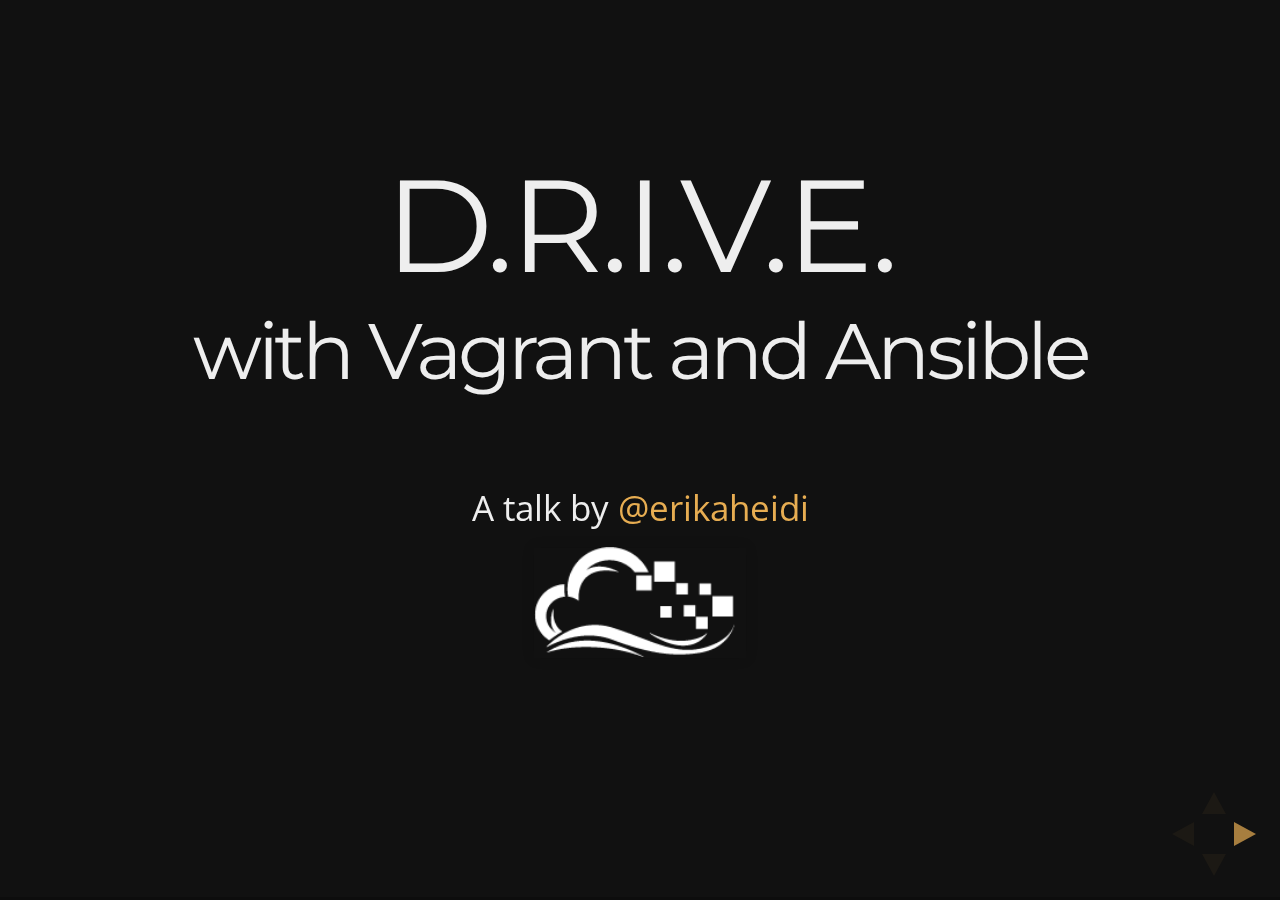
==== DRIVE/index.html @ 1f046fda "Added DRIVE" ====
<!doctype html>
<html lang="en">

	<head>
		<meta charset="utf-8">

		<title>DRIVE with Vagrant and Ansible</title>

		<meta name="description" content="Talk about PHP 7">
		<meta name="author" content="@erikaheidi">

		<meta name="apple-mobile-web-app-capable" content="yes" />
		<meta name="apple-mobile-web-app-status-bar-style" content="black-translucent" />

		<meta name="viewport" content="width=device-width, initial-scale=1.0, maximum-scale=1.0, user-scalable=no, minimal-ui">

		<link rel="stylesheet" href="css/reveal.css">
		<link rel="stylesheet" href="css/theme/night.css" id="theme">
		<link rel="stylesheet" href="css/custom.css">

		<!-- Code syntax highlighting -->
		<link rel="stylesheet" href="lib/css/zenburn.css">

		<!-- Printing and PDF exports -->
		<script>
			var link = document.createElement( 'link' );
			link.rel = 'stylesheet';
			link.type = 'text/css';
			link.href = window.location.search.match( /print-pdf/gi ) ? 'css/print/pdf.css' : 'css/print/paper.css';
			document.getElementsByTagName( 'head' )[0].appendChild( link );
		</script>

		<!--[if lt IE 9]>
		<script src="lib/js/html5shiv.js"></script>
		<![endif]-->
	</head>

	<body>

		<div class="reveal">

			<!-- Any section element inside of this container is displayed as a slide -->
			<div class="slides">

                <!--<section data-background="images/php7_wallpaper.jpg">

                </section>-->

				<section>
					<h1>D.R.I.V.E.<br/>
                        <small>with Vagrant and Ansible</small></h1>
					<p>
						A talk by <a href="http://twitter.com/erikaheidi">@erikaheidi</a><br>
                        <img style="border:0;background:none" src="images/do.png">
					</p>
				</section>

                <section>
                    <h2>Back in Time...</h2>
                </section>

                <section>
                    <h2>(PHP) Development Environments</h2>
                    <div style="float: left" class="fragment">
                        <p>Who never?</p>
                        <img src="img/wamp_old.jpg">
                    </div>

                    <div style="float: right" class="fragment">
                        <p>Linux: hackers only</p>
                        <img src="img/hackers.gif">
                    </div>
                </section>

                <section>
                    <h2>Sharing the Project</h2>
                    <img src="img/upload.gif">
                </section>

                <section>
                    <h2>Deployment</h2>
                    <img src="img/wsftp.gif">
                </section>

                <section>
                    <h2>Hosting</h2>
                    <img src="img/cpanel.jpg">
                </section>

                <section>
                    <h2>Back to 2015</h2>
                </section>

                <section>
                    <h2>What a Time to Be Alive!</h2>
                    <img src="img/builtin.png">

                    <img src="img/ubuntu.png" style="border: none; background-color: transparent; float: left">
                    <img src="img/git-logo.png" style="border: none; background-color: transparent; float: left">

                </section>

                <section>
                    <h2>But, still...</h2>
                    <p>"It works on my machine..."</p>
                    <img src="img/catslap.gif">
                </section>

                <section>
                    <h3>What's the best way to make your development process more consistent and avoid
                    the <em><strong>snowflake conundrum</strong></em> ?</h3>
                </section>

                <section>
                    <h2>D.R.I.V.E.</h2>
                    <ul>
                        <li><strong>D</strong>isposable</li>
                        <li><strong>R</strong>eplicable</li>
                        <li><strong>I</strong>solated</li>
                        <li><strong>V</strong>ersioned</li>
                        <li><strong>E</strong>nvironment</li>
                    </ul>
                </section>

                <section>
                    IMAGE explaining: disposable + isolated = VMs e containers, etc
                </section>

                <section>
                    <h2>Virtual Machines</h2>
                    <ul>
                        <li class="fragment"><strong>Disposable</strong> Machine</li>
                        <li class="fragment"><strong>Isolated</strong> Environment</li>
                        <li class="fragment">Tools:
                            <ul>
                                <li>VirtualBox</li>
                                <li>VMWare</li>
                                <li>KVM</li>
                                <li>Xen</li>
                            </ul>
                        </li>

                    </ul>
                </section>

                <section>
                    <h2>Configuration Management</h2>
                    <ul>
                        <li class="fragment"><strong>Replicable</strong> Provisioning</li>
                        <li class="fragment">"Blueprint" of the Provisioning can be <strong>Versioned</strong></li>
                        <li class="fragment">Tools:
                            <ul>
                                <li>Ansible</li>
                                <li>Puppet</li>
                                <li>Chef</li>
                                <li>Salt</li>
                            </ul>
                        </li>
                    </ul>
                </section>

                <section>
                    <h2>Vagrant</h2>
                    <ul>
                        <li>Clever Tool</li>
                        <li>Virtual Machines + Configuration Management</li>
                        <li>Easy <strong>DRIVE</strong> for <strong>DEV</strong></li>
                        <li>Made conf management popular w/ devs
                            <ul>
                                <li><strong>and we nailed it</strong></li>
                            </ul>
                        </li>
                    </ul>
                </section>

                <section>
                    <h2>Otto?</h2>
                    <img src="img/otto.png">
                    <blockquote class="fragment">"Otto is very young and while we tout it as a successor to Vagrant, it'll take time to reach the maturity level that Vagrant is already at. We don't recommend dropping Vagrant today, but look to Otto for the future.."</blockquote>
                </section>

                <section>
                    <h2>How Vagrant Works</h2>
                    <img src="img/howitworks.png" style="background-color: #FFFFFF">
                </section>

                <section>
                    <h2>Closing the Gap</h2>
                    <ul>
                        <li>Provisioning for <strong>DEV</strong> is ready. How hard it is<br>to customize for <strong>PROD</strong>?</li>
                        <li>Many won't take advantage due to the complexity<br> of the tool used</li>
                    </ul>
                </section>

                <section>
                    <h2><strong>Ansible</strong> to the rescue!</h2>
                    <ul>
                        <li class="fragment">Simple language (YAML)</li>
                        <li class="fragment">Developer-friendly</li>
                        <li class="fragment">Agentless Architecture</li>
                        <li class="fragment">Great collection of built-in modules</li>
                    </ul>
                </section>

                <section>
                    <h2>Playbook Example</h2>

<pre><code data-trim contenteditable>
---
- hosts: all
  sudo: true
  tasks:
    - name: Update apt-cache
      apt: update_cache=yes

    - name: Install Nginx
      apt: pkg=nginx state=latest

</code>
</pre>
                </section>

                <section>
                    <h2>Playbook Resources</h2>
                    <ul>
                        <li class="fragment">Variables</li>
                        <li class="fragment">Loops</li>
                        <li class="fragment">Conditionals</li>
                        <li class="fragment">Templates</li>
                        <li class="fragment">Ansible Vault</li>
                    </ul>
                </section>

                <section>
                    <h2>Using Vagrant with Ansible</h2>
<pre><code data-trim contenteditable>
#Vagrantfile

Vagrant.configure("2") do |config|

    config.vm.box = "hashicorp/precise64"

    config.vm.provision "ansible" do |ansible|
         ansible.playbook = "playbook.yml"
    end

end
</code>
</pre>

<pre><code data-trim contenteditable>
$ vagrant up
</code></pre>
                </section>

                <section>
                    <h2>Closing the Gap:<br>
                        <strong>Multistage Environments</strong></h2>
                    <img src="img/diagram.jpg">
                    <h3>I'll share <strong>my</strong> process</h3>
                </section>

                <section>
                    <h2>1. Use Phansible as Boilerplate</h2>
                    <img src="img/phansible.png">
                    <p><small><a href="http://phansible.com">http://phansible.com</a> </small></p>
                </section>

                <section>
                    <h2>1. Use Phansible as Boilerplate</h2>
<pre><code data-trim>
.
├── ansible
│   ├── files
│   │   └── authorized_keys
│   ├── inventories
│   │   └── dev
│   ├── playbook.yml
│   ├── roles
│   │   ├── app
│   │   ├── mysql
│   │   ├── nginx
│   │   ├── php
│   │   ├── server
│   │   └── vagrant_local
│   ├── vars
│   │   └── all.yml
│   └── windows.sh
└── Vagrantfile

</code>
</pre>
                </section>

                <section>
                    <h2>2. Organize the Inventories</h2>

                    <div class="output left">
<pre><code data-trim contenteditable>
#ansible/inventories/dev
[myapp-dev]
192.168.11.15
</code>
</pre>


<pre><code data-trim contenteditable>
#ansible/inventories/prod
[myapp-prod]
128.199.38.37
</code>
</pre>
                    </div>

                    <div class="output">
<pre><code data-trim>
.
├── ansible
│   ├── files
│   │   └── authorized_keys
│   ├── inventories
│   │   ├── dev
│   │   └── prod
│   ├── playbook.yml
│   ├── roles
│   │   ├── app
│   │   ├── mysql
│   │   ├── nginx
│   │   ├── php
│   │   ├── server
│   │   └── vagrant_local
│   ├── vars
│   │   └── all.yml
│   └── windows.sh
└── Vagrantfile

</code>
</pre>
                    </div>
</section>

                <section>
                    <h2>3. Configure Group Vars</h2>
                    <ul>
                        <li>Variables can be defined in many ways</li>
                        <li>Phansible uses an included <em>var file</em> - works fine for dev</li>
                        <li>But... <strong>Group Vars</strong> are the recommended way to customize for multistaging</li>
                    </ul>
                </section>

                <section>
                    <h2>3. Configure Group Vars</h2>
<div class="fragment">
<p><small><em>ansible/group_vars/<strong>all.yml</strong></em></small></p>
<pre><code data-trim contenteditable>
project_root: /vagrant
sys_packages: ["git, vim, curl"]
doc_root: /vagrant/web
system_user: vagrant
system_group: vagrant
</code>
</pre>
</div>

<div class="output left fragment">
    <p><small><em>ansible/group_vars/<strong>myapp-dev.yml</strong></em></small></p>
<pre><code data-trim contenteditable>
project_root: /custom
doc_root: /custom/web
</code>
</pre>
</div>

                    <div class="output fragment">
                        <p><small><em>ansible/group_vars/<strong>myapp-prod.yml</strong></em></small></p>
<pre><code data-trim contenteditable>
project_root: /var/www
doc_root: /var/www/web
system_user: www-data
system_group: www-data
</code>
</pre>
                    </div>
                </section>

                <section>
                    <h2>3. Configure Group Vars</h2>
<pre><code data-trim contenteditable>
$ mkdir ansible/group_vars
$ mv ansible/vars/all.yml ansible/group_vars/all.yml
</code></pre>

                    <p>Edit the Playbook: <strong>remove vars_files</strong> </p>
<pre><code data-trim contenteditable>
---
  - hosts: all
    sudo: true
    vars_files:
      - vars/all.yml
    roles:
      - server
      - vagrant_local
      - nginx
      - mysql
      - php
      - app

</code></pre>
                    </section>

                <section>

                    <h2>My Multistaging Summary:</h2>
                    <ul>
                        <li>1. Use Phansible as Boilerplate</li>
                        <li>2. Organize the Inventories</li>
                        <li>3. Configure Group Vars</li>
                        <li>PROFIT</li>
                    </ul>
                    <p><small>you can find detailed instructions <a href="http://www.erikaheidi.com/blog/configuring-a-multistage-environment-with-ansible-and-vagrant">here</a> </small></p>
                </section>

                <section>
                    <h2>Wait...</h2>
                    <img src="images/waitwhat.gif">
                    <p>How do I use this?</p>
                </section>

                <section>
                    <h2>Configuring server's SSH access</h2>
                    <ul>
                        <li>Regular user with <strong>sudo</strong> permission (KEYPAIR auth)</li>
                        <li>For convenience, give <strong>NOPASSWD</strong> permission to this user, so you won't need
                            to provide the sudo password each time you run Ansible</li>
                    </ul>
                    <p><small>details: <a href="http://www.erikaheidi.com/blog/configuring-ssh-server-access-for-ansible">check this tutorial</a></small></p>
                </section>

                <section>
                    <h2>Test your Setup with Ansible</h2>
<pre><code data-trim contenteditable>
$ ansible all -i ansible/inventories/prod -m ping
</code>
</pre>

<pre class="fragment"><code data-trim>
128.199.38.37 | success >> {
    "changed": false,
    "ping": "pong"
}
</code></pre>
                </section>

                <section>
                        <h2>Check the Playbook Tasks</h2>
                    <p>This won't execute anything - it will just list the tasks</p>
<pre><code data-trim contenteditable>
$ ansible-playbook -i ansible/inventories/prod ansible/playbook.yml --list-tasks
</code>
</pre>

<pre class="fragment"><code data-trim>
 playbook: ansible/playbook.yml

 play #1 (all):	TAGS: []
    Update apt	TAGS: []
    Install System Packages	TAGS: []
    Install Extra Packages	TAGS: []
    Configure the timezone	TAGS: []
    More Configure the timezone	TAGS: []
    Set default system language pack	TAGS: []
    Set the hostname in /etc/hostname	TAGS: []
    Set the hostname	TAGS: []
    Update /etc/hosts	TAGS: []
    Install Nginx	TAGS: []
    Change default nginx site	TAGS: []
    shell hostname	TAGS: []
    mysql | Install MySQL Packages	TAGS: []
    ...
</code></pre>
                </section>

                <section>
                    <h2>Run the Playbook</h2>
<pre><code data-trim contenteditable>
$ ansible-playbook -i ansible/inventories/prod ansible/playbook.yml
</code>
</pre>

<pre class="fragment"><code data-trim>
PLAY [all] ********************************************************************

GATHERING FACTS ***************************************************************
ok: [128.199.38.37]

TASK: [server | Update apt] ***************************************************
ok: [128.199.38.37]

TASK: [server | Install System Packages] **************************************
ok: [128.199.38.37] => (item=curl,wget,python-software-properties)

TASK: [server | Install Extra Packages] ***************************************
ok: [128.199.38.37] => (item=vim,git,fail2ban)

TASK: [server | Configure the timezone] ***************************************
ok: [128.199.38.37]

TASK: [server | More Configure the timezone] **********************************
ok: [128.199.38.37]
    ...
</code>
</pre>
                </section>

                <section>
                    <h2>Do you Like Cows?</h2>
                    <div class="fragment">
<pre><code data-trim contenteditable>
$ sudo apt-get cowsay
</code>
</pre>

<pre><code data-trim contenteditable>
____________
< PLAY [all] >
------------
        \    ^__^
         \   (oo)\_______
             (__)\       )\/\
                 ||----w |
                 ||     ||

_________________
< GATHERING FACTS >
-----------------
         \   ^__^
          \  (oo)\_______
             (__)\       )\/\
                 ||----w |
                 ||     ||


ok: [128.199.38.37]

</code>
</pre></div>
                </section>
                <section>
                    <h2>Goodies</h2>
                </section>

                <section>
                    <div class="output left">
                        <img src="img/vc-cover.png" style="float: left">
                    </div>
                    <div class="output" style="text-align: left">
                        <p>25% discount on <a href="http://leanpub.com/vagrantcookbook/c/sweetlake">Leanpub</a><br>
                        Use code <strong>sweetlake</strong></p>
                        <p><small><a href="http://leanpub.com/vagrantcookbook/c/sweetlake">leanpub.com/vagrantcookbook/c/sweetlake</a></small></p>
                        <p>Also on <a href="http://www.amazon.co.uk/Vagrant-Cookbook-Erika-Heidi/dp/1326020153/ref=sr_1_1?ie=UTF8&qid=1443784105&sr=8-1&keywords=vagrant+cookbook">Amazon</a> (paperback)</p>
                    </div>
                </section>

                <section>
                    <h2>Thanks!</h2>
                    <p>@erikaheidi | erika@do.co </p>
                    <p>http://slides.erikaheidi.com/DRIVE</p>
                </section>
			</div>

		</div>

		<script src="lib/js/head.min.js"></script>
		<script src="js/reveal.js"></script>

		<script>

			// Full list of configuration options available at:
			// https://github.com/hakimel/reveal.js#configuration
			Reveal.initialize({
				controls: true,
				progress: true,
				history: true,
				center: true,

				transition: 'slide', // none/fade/slide/convex/concave/zoom

				// Optional reveal.js plugins
				dependencies: [
					{ src: 'lib/js/classList.js', condition: function() { return !document.body.classList; } },
					{ src: 'plugin/markdown/marked.js', condition: function() { return !!document.querySelector( '[data-markdown]' ); } },
					{ src: 'plugin/markdown/markdown.js', condition: function() { return !!document.querySelector( '[data-markdown]' ); } },
					{ src: 'plugin/highlight/highlight.js', async: true, condition: function() { return !!document.querySelector( 'pre code' ); }, callback: function() { hljs.initHighlightingOnLoad(); } },
					{ src: 'plugin/zoom-js/zoom.js', async: true },
					{ src: 'plugin/notes/notes.js', async: true }
				]
			});

		</script>

	</body>
</html>
---- DRIVE/css/reveal.css ----
/*!
 * reveal.js
 * http://lab.hakim.se/reveal-js
 * MIT licensed
 *
 * Copyright (C) 2015 Hakim El Hattab, http://hakim.se
 */
/*********************************************
 * RESET STYLES
 *********************************************/
html, body, .reveal div, .reveal span, .reveal applet, .reveal object, .reveal iframe, .reveal h1, .reveal h2, .reveal h3, .reveal h4, .reveal h5, .reveal h6, .reveal p, .reveal blockquote, .reveal pre, .reveal a, .reveal abbr, .reveal acronym, .reveal address, .reveal big, .reveal cite, .reveal code, .reveal del, .reveal dfn, .reveal em, .reveal img, .reveal ins, .reveal kbd, .reveal q, .reveal s, .reveal samp, .reveal small, .reveal strike, .reveal strong, .reveal sub, .reveal sup, .reveal tt, .reveal var, .reveal b, .reveal u, .reveal center, .reveal dl, .reveal dt, .reveal dd, .reveal ol, .reveal ul, .reveal li, .reveal fieldset, .reveal form, .reveal label, .reveal legend, .reveal table, .reveal caption, .reveal tbody, .reveal tfoot, .reveal thead, .reveal tr, .reveal th, .reveal td, .reveal article, .reveal aside, .reveal canvas, .reveal details, .reveal embed, .reveal figure, .reveal figcaption, .reveal footer, .reveal header, .reveal hgroup, .reveal menu, .reveal nav, .reveal output, .reveal ruby, .reveal section, .reveal summary, .reveal time, .reveal mark, .reveal audio, video {
  margin: 0;
  padding: 0;
  border: 0;
  font-size: 100%;
  font: inherit;
  vertical-align: baseline; }

.reveal article, .reveal aside, .reveal details, .reveal figcaption, .reveal figure, .reveal footer, .reveal header, .reveal hgroup, .reveal menu, .reveal nav, .reveal section {
  display: block; }

/*********************************************
 * GLOBAL STYLES
 *********************************************/
html, body {
  width: 100%;
  height: 100%;
  overflow: hidden; }

body {
  position: relative;
  line-height: 1;
  background-color: #fff;
  color: #000; }

/*********************************************
 * VIEW FRAGMENTS
 *********************************************/
.reveal .slides section .fragment {
  opacity: 0;
  visibility: hidden;
  -webkit-transition: all 0.2s ease;
          transition: all 0.2s ease; }
  .reveal .slides section .fragment.visible {
    opacity: 1;
    visibility: visible; }

.reveal .slides section .fragment.grow {
  opacity: 1;
  visibility: visible; }
  .reveal .slides section .fragment.grow.visible {
    -webkit-transform: scale(1.3);
        -ms-transform: scale(1.3);
            transform: scale(1.3); }

.reveal .slides section .fragment.shrink {
  opacity: 1;
  visibility: visible; }
  .reveal .slides section .fragment.shrink.visible {
    -webkit-transform: scale(0.7);
        -ms-transform: scale(0.7);
            transform: scale(0.7); }

.reveal .slides section .fragment.zoom-in {
  -webkit-transform: scale(0.1);
      -ms-transform: scale(0.1);
          transform: scale(0.1); }
  .reveal .slides section .fragment.zoom-in.visible {
    -webkit-transform: none;
        -ms-transform: none;
            transform: none; }

.reveal .slides section .fragment.fade-out {
  opacity: 1;
  visibility: visible; }
  .reveal .slides section .fragment.fade-out.visible {
    opacity: 0;
    visibility: hidden; }

.reveal .slides section .fragment.semi-fade-out {
  opacity: 1;
  visibility: visible; }
  .reveal .slides section .fragment.semi-fade-out.visible {
    opacity: 0.5;
    visibility: visible; }

.reveal .slides section .fragment.strike {
  opacity: 1; }
  .reveal .slides section .fragment.strike.visible {
    text-decoration: line-through; }

.reveal .slides section .fragment.current-visible {
  opacity: 0;
  visibility: hidden; }
  .reveal .slides section .fragment.current-visible.current-fragment {
    opacity: 1;
    visibility: visible; }

.reveal .slides section .fragment.highlight-red, .reveal .slides section .fragment.highlight-current-red, .reveal .slides section .fragment.highlight-green, .reveal .slides section .fragment.highlight-current-green, .reveal .slides section .fragment.highlight-blue, .reveal .slides section .fragment.highlight-current-blue {
  opacity: 1;
  visibility: visible; }

.reveal .slides section .fragment.highlight-red.visible {
  color: #ff2c2d; }

.reveal .slides section .fragment.highlight-green.visible {
  color: #17ff2e; }

.reveal .slides section .fragment.highlight-blue.visible {
  color: #1b91ff; }

.reveal .slides section .fragment.highlight-current-red.current-fragment {
  color: #ff2c2d; }

.reveal .slides section .fragment.highlight-current-green.current-fragment {
  color: #17ff2e; }

.reveal .slides section .fragment.highlight-current-blue.current-fragment {
  color: #1b91ff; }

/*********************************************
 * DEFAULT ELEMENT STYLES
 *********************************************/
/* Fixes issue in Chrome where italic fonts did not appear when printing to PDF */
.reveal:after {
  content: '';
  font-style: italic; }

.reveal iframe {
  z-index: 1; }

/** Prevents layering issues in certain browser/transition combinations */
.reveal a {
  position: relative; }

.reveal .stretch {
  max-width: none;
  max-height: none; }

.reveal pre.stretch code {
  height: 100%;
  max-height: 100%;
  -moz-box-sizing: border-box;
       box-sizing: border-box; }

/*********************************************
 * CONTROLS
 *********************************************/
.reveal .controls {
  display: none;
  position: fixed;
  width: 110px;
  height: 110px;
  z-index: 30;
  right: 10px;
  bottom: 10px;
  -webkit-user-select: none; }

.reveal .controls div {
  position: absolute;
  opacity: 0.05;
  width: 0;
  height: 0;
  border: 12px solid transparent;
  -webkit-transform: scale(0.9999);
      -ms-transform: scale(0.9999);
          transform: scale(0.9999);
  -webkit-transition: all 0.2s ease;
          transition: all 0.2s ease;
  -webkit-tap-highlight-color: rgba(0, 0, 0, 0); }

.reveal .controls div.enabled {
  opacity: 0.7;
  cursor: pointer; }

.reveal .controls div.enabled:active {
  margin-top: 1px; }

.reveal .controls div.navigate-left {
  top: 42px;
  border-right-width: 22px;
  border-right-color: #000; }

.reveal .controls div.navigate-left.fragmented {
  opacity: 0.3; }

.reveal .controls div.navigate-right {
  left: 74px;
  top: 42px;
  border-left-width: 22px;
  border-left-color: #000; }

.reveal .controls div.navigate-right.fragmented {
  opacity: 0.3; }

.reveal .controls div.navigate-up {
  left: 42px;
  border-bottom-width: 22px;
  border-bottom-color: #000; }

.reveal .controls div.navigate-up.fragmented {
  opacity: 0.3; }

.reveal .controls div.navigate-down {
  left: 42px;
  top: 74px;
  border-top-width: 22px;
  border-top-color: #000; }

.reveal .controls div.navigate-down.fragmented {
  opacity: 0.3; }

/*********************************************
 * PROGRESS BAR
 *********************************************/
.reveal .progress {
  position: fixed;
  display: none;
  height: 3px;
  width: 100%;
  bottom: 0;
  left: 0;
  z-index: 10;
  background-color: rgba(0, 0, 0, 0.2); }

.reveal .progress:after {
  content: '';
  display: block;
  position: absolute;
  height: 20px;
  width: 100%;
  top: -20px; }

.reveal .progress span {
  display: block;
  height: 100%;
  width: 0px;
  background-color: #000;
  -webkit-transition: width 800ms cubic-bezier(0.26, 0.86, 0.44, 0.985);
          transition: width 800ms cubic-bezier(0.26, 0.86, 0.44, 0.985); }

/*********************************************
 * SLIDE NUMBER
 *********************************************/
.reveal .slide-number {
  position: fixed;
  display: block;
  right: 15px;
  bottom: 15px;
  opacity: 0.5;
  z-index: 31;
  font-size: 12px; }

/*********************************************
 * SLIDES
 *********************************************/
.reveal {
  position: relative;
  width: 100%;
  height: 100%;
  overflow: hidden;
  -ms-touch-action: none;
      touch-action: none; }

.reveal .slides {
  position: absolute;
  width: 100%;
  height: 100%;
  top: 0;
  right: 0;
  bottom: 0;
  left: 0;
  margin: auto;
  overflow: visible;
  z-index: 1;
  text-align: center;
  -webkit-perspective: 600px;
          perspective: 600px;
  -webkit-perspective-origin: 50% 40%;
          perspective-origin: 50% 40%; }

.reveal .slides > section {
  -ms-perspective: 600px; }

.reveal .slides > section, .reveal .slides > section > section {
  display: none;
  position: absolute;
  width: 100%;
  padding: 20px 0px;
  z-index: 10;
  -webkit-transform-style: preserve-3d;
          transform-style: preserve-3d;
  -webkit-transition: -webkit-transform-origin 800ms cubic-bezier(0.26, 0.86, 0.44, 0.985), -webkit-transform 800ms cubic-bezier(0.26, 0.86, 0.44, 0.985), visibility 800ms cubic-bezier(0.26, 0.86, 0.44, 0.985), opacity 800ms cubic-bezier(0.26, 0.86, 0.44, 0.985);
          transition: -ms-transform-origin 800ms cubic-bezier(0.26, 0.86, 0.44, 0.985), transform 800ms cubic-bezier(0.26, 0.86, 0.44, 0.985), visibility 800ms cubic-bezier(0.26, 0.86, 0.44, 0.985), opacity 800ms cubic-bezier(0.26, 0.86, 0.44, 0.985);
          transition: transform-origin 800ms cubic-bezier(0.26, 0.86, 0.44, 0.985), transform 800ms cubic-bezier(0.26, 0.86, 0.44, 0.985), visibility 800ms cubic-bezier(0.26, 0.86, 0.44, 0.985), opacity 800ms cubic-bezier(0.26, 0.86, 0.44, 0.985); }

/* Global transition speed settings */
.reveal[data-transition-speed="fast"] .slides section {
  -webkit-transition-duration: 400ms;
          transition-duration: 400ms; }

.reveal[data-transition-speed="slow"] .slides section {
  -webkit-transition-duration: 1200ms;
          transition-duration: 1200ms; }

/* Slide-specific transition speed overrides */
.reveal .slides section[data-transition-speed="fast"] {
  -webkit-transition-duration: 400ms;
          transition-duration: 400ms; }

.reveal .slides section[data-transition-speed="slow"] {
  -webkit-transition-duration: 1200ms;
          transition-duration: 1200ms; }

.reveal .slides > section.stack {
  padding-top: 0;
  padding-bottom: 0; }

.reveal .slides > section.present, .reveal .slides > section > section.present {
  display: block;
  z-index: 11;
  opacity: 1; }

.reveal.center, .reveal.center .slides, .reveal.center .slides section {
  min-height: 0 !important; }

/* Don't allow interaction with invisible slides */
.reveal .slides > section.future, .reveal .slides > section > section.future, .reveal .slides > section.past, .reveal .slides > section > section.past {
  pointer-events: none; }

.reveal.overview .slides > section, .reveal.overview .slides > section > section {
  pointer-events: auto; }

.reveal .slides > section.past, .reveal .slides > section.future, .reveal .slides > section > section.past, .reveal .slides > section > section.future {
  opacity: 0; }

/*********************************************
 * Mixins for readability of transitions
 *********************************************/
/*********************************************
 * SLIDE TRANSITION
 * Aliased 'linear' for backwards compatibility
 *********************************************/
.reveal.slide section {
  -webkit-backface-visibility: hidden;
          backface-visibility: hidden; }

.reveal .slides > section[data-transition=slide].past, .reveal .slides > section[data-transition~=slide-out].past, .reveal.slide .slides > section:not([data-transition]).past {
  -webkit-transform: translate(-150%, 0);
      -ms-transform: translate(-150%, 0);
          transform: translate(-150%, 0); }

.reveal .slides > section[data-transition=slide].future, .reveal .slides > section[data-transition~=slide-in].future, .reveal.slide .slides > section:not([data-transition]).future {
  -webkit-transform: translate(150%, 0);
      -ms-transform: translate(150%, 0);
          transform: translate(150%, 0); }

.reveal .slides > section > section[data-transition=slide].past, .reveal .slides > section > section[data-transition~=slide-out].past, .reveal.slide .slides > section > section:not([data-transition]).past {
  -webkit-transform: translate(0, -150%);
      -ms-transform: translate(0, -150%);
          transform: translate(0, -150%); }

.reveal .slides > section > section[data-transition=slide].future, .reveal .slides > section > section[data-transition~=slide-in].future, .reveal.slide .slides > section > section:not([data-transition]).future {
  -webkit-transform: translate(0, 150%);
      -ms-transform: translate(0, 150%);
          transform: translate(0, 150%); }

.reveal.linear section {
  -webkit-backface-visibility: hidden;
          backface-visibility: hidden; }

.reveal .slides > section[data-transition=linear].past, .reveal .slides > section[data-transition~=linear-out].past, .reveal.linear .slides > section:not([data-transition]).past {
  -webkit-transform: translate(-150%, 0);
      -ms-transform: translate(-150%, 0);
          transform: translate(-150%, 0); }

.reveal .slides > section[data-transition=linear].future, .reveal .slides > section[data-transition~=linear-in].future, .reveal.linear .slides > section:not([data-transition]).future {
  -webkit-transform: translate(150%, 0);
      -ms-transform: translate(150%, 0);
          transform: translate(150%, 0); }

.reveal .slides > section > section[data-transition=linear].past, .reveal .slides > section > section[data-transition~=linear-out].past, .reveal.linear .slides > section > section:not([data-transition]).past {
  -webkit-transform: translate(0, -150%);
      -ms-transform: translate(0, -150%);
          transform: translate(0, -150%); }

.reveal .slides > section > section[data-transition=linear].future, .reveal .slides > section > section[data-transition~=linear-in].future, .reveal.linear .slides > section > section:not([data-transition]).future {
  -webkit-transform: translate(0, 150%);
      -ms-transform: translate(0, 150%);
          transform: translate(0, 150%); }

/*********************************************
 * CONVEX TRANSITION
 * Aliased 'default' for backwards compatibility
 *********************************************/
.reveal .slides > section[data-transition=default].past, .reveal .slides > section[data-transition~=default-out].past, .reveal.default .slides > section:not([data-transition]).past {
  -webkit-transform: translate3d(-100%, 0, 0) rotateY(-90deg) translate3d(-100%, 0, 0);
          transform: translate3d(-100%, 0, 0) rotateY(-90deg) translate3d(-100%, 0, 0); }

.reveal .slides > section[data-transition=default].future, .reveal .slides > section[data-transition~=default-in].future, .reveal.default .slides > section:not([data-transition]).future {
  -webkit-transform: translate3d(100%, 0, 0) rotateY(90deg) translate3d(100%, 0, 0);
          transform: translate3d(100%, 0, 0) rotateY(90deg) translate3d(100%, 0, 0); }

.reveal .slides > section > section[data-transition=default].past, .reveal .slides > section > section[data-transition~=default-out].past, .reveal.default .slides > section > section:not([data-transition]).past {
  -webkit-transform: translate3d(0, -300px, 0) rotateX(70deg) translate3d(0, -300px, 0);
          transform: translate3d(0, -300px, 0) rotateX(70deg) translate3d(0, -300px, 0); }

.reveal .slides > section > section[data-transition=default].future, .reveal .slides > section > section[data-transition~=default-in].future, .reveal.default .slides > section > section:not([data-transition]).future {
  -webkit-transform: translate3d(0, 300px, 0) rotateX(-70deg) translate3d(0, 300px, 0);
          transform: translate3d(0, 300px, 0) rotateX(-70deg) translate3d(0, 300px, 0); }

.reveal .slides > section[data-transition=convex].past, .reveal .slides > section[data-transition~=convex-out].past, .reveal.convex .slides > section:not([data-transition]).past {
  -webkit-transform: translate3d(-100%, 0, 0) rotateY(-90deg) translate3d(-100%, 0, 0);
          transform: translate3d(-100%, 0, 0) rotateY(-90deg) translate3d(-100%, 0, 0); }

.reveal .slides > section[data-transition=convex].future, .reveal .slides > section[data-transition~=convex-in].future, .reveal.convex .slides > section:not([data-transition]).future {
  -webkit-transform: translate3d(100%, 0, 0) rotateY(90deg) translate3d(100%, 0, 0);
          transform: translate3d(100%, 0, 0) rotateY(90deg) translate3d(100%, 0, 0); }

.reveal .slides > section > section[data-transition=convex].past, .reveal .slides > section > section[data-transition~=convex-out].past, .reveal.convex .slides > section > section:not([data-transition]).past {
  -webkit-transform: translate3d(0, -300px, 0) rotateX(70deg) translate3d(0, -300px, 0);
          transform: translate3d(0, -300px, 0) rotateX(70deg) translate3d(0, -300px, 0); }

.reveal .slides > section > section[data-transition=convex].future, .reveal .slides > section > section[data-transition~=convex-in].future, .reveal.convex .slides > section > section:not([data-transition]).future {
  -webkit-transform: translate3d(0, 300px, 0) rotateX(-70deg) translate3d(0, 300px, 0);
          transform: translate3d(0, 300px, 0) rotateX(-70deg) translate3d(0, 300px, 0); }

/*********************************************
 * CONCAVE TRANSITION
 *********************************************/
.reveal .slides > section[data-transition=concave].past, .reveal .slides > section[data-transition~=concave-out].past, .reveal.concave .slides > section:not([data-transition]).past {
  -webkit-transform: translate3d(-100%, 0, 0) rotateY(90deg) translate3d(-100%, 0, 0);
          transform: translate3d(-100%, 0, 0) rotateY(90deg) translate3d(-100%, 0, 0); }

.reveal .slides > section[data-transition=concave].future, .reveal .slides > section[data-transition~=concave-in].future, .reveal.concave .slides > section:not([data-transition]).future {
  -webkit-transform: translate3d(100%, 0, 0) rotateY(-90deg) translate3d(100%, 0, 0);
          transform: translate3d(100%, 0, 0) rotateY(-90deg) translate3d(100%, 0, 0); }

.reveal .slides > section > section[data-transition=concave].past, .reveal .slides > section > section[data-transition~=concave-out].past, .reveal.concave .slides > section > section:not([data-transition]).past {
  -webkit-transform: translate3d(0, -80%, 0) rotateX(-70deg) translate3d(0, -80%, 0);
          transform: translate3d(0, -80%, 0) rotateX(-70deg) translate3d(0, -80%, 0); }

.reveal .slides > section > section[data-transition=concave].future, .reveal .slides > section > section[data-transition~=concave-in].future, .reveal.concave .slides > section > section:not([data-transition]).future {
  -webkit-transform: translate3d(0, 80%, 0) rotateX(70deg) translate3d(0, 80%, 0);
          transform: translate3d(0, 80%, 0) rotateX(70deg) translate3d(0, 80%, 0); }

/*********************************************
 * ZOOM TRANSITION
 *********************************************/
.reveal .slides > section[data-transition=zoom], .reveal.zoom .slides > section:not([data-transition]) {
  -webkit-transition-timing-function: ease;
          transition-timing-function: ease; }

.reveal .slides > section[data-transition=zoom].past, .reveal .slides > section[data-transition~=zoom-out].past, .reveal.zoom .slides > section:not([data-transition]).past {
  visibility: hidden;
  -webkit-transform: scale(16);
      -ms-transform: scale(16);
          transform: scale(16); }

.reveal .slides > section[data-transition=zoom].future, .reveal .slides > section[data-transition~=zoom-in].future, .reveal.zoom .slides > section:not([data-transition]).future {
  visibility: hidden;
  -webkit-transform: scale(0.2);
      -ms-transform: scale(0.2);
          transform: scale(0.2); }

.reveal .slides > section > section[data-transition=zoom].past, .reveal .slides > section > section[data-transition~=zoom-out].past, .reveal.zoom .slides > section > section:not([data-transition]).past {
  -webkit-transform: translate(0, -150%);
      -ms-transform: translate(0, -150%);
          transform: translate(0, -150%); }

.reveal .slides > section > section[data-transition=zoom].future, .reveal .slides > section > section[data-transition~=zoom-in].future, .reveal.zoom .slides > section > section:not([data-transition]).future {
  -webkit-transform: translate(0, 150%);
      -ms-transform: translate(0, 150%);
          transform: translate(0, 150%); }

/*********************************************
 * CUBE TRANSITION
 *********************************************/
.reveal.cube .slides {
  -webkit-perspective: 1300px;
          perspective: 1300px; }

.reveal.cube .slides section {
  padding: 30px;
  min-height: 700px;
  -webkit-backface-visibility: hidden;
          backface-visibility: hidden;
  -moz-box-sizing: border-box;
       box-sizing: border-box; }

.reveal.center.cube .slides section {
  min-height: 0; }

.reveal.cube .slides section:not(.stack):before {
  content: '';
  position: absolute;
  display: block;
  width: 100%;
  height: 100%;
  left: 0;
  top: 0;
  background: rgba(0, 0, 0, 0.1);
  border-radius: 4px;
  -webkit-transform: translateZ(-20px);
          transform: translateZ(-20px); }

.reveal.cube .slides section:not(.stack):after {
  content: '';
  position: absolute;
  display: block;
  width: 90%;
  height: 30px;
  left: 5%;
  bottom: 0;
  background: none;
  z-index: 1;
  border-radius: 4px;
  box-shadow: 0px 95px 25px rgba(0, 0, 0, 0.2);
  -webkit-transform: translateZ(-90px) rotateX(65deg);
          transform: translateZ(-90px) rotateX(65deg); }

.reveal.cube .slides > section.stack {
  padding: 0;
  background: none; }

.reveal.cube .slides > section.past {
  -webkit-transform-origin: 100% 0%;
      -ms-transform-origin: 100% 0%;
          transform-origin: 100% 0%;
  -webkit-transform: translate3d(-100%, 0, 0) rotateY(-90deg);
          transform: translate3d(-100%, 0, 0) rotateY(-90deg); }

.reveal.cube .slides > section.future {
  -webkit-transform-origin: 0% 0%;
      -ms-transform-origin: 0% 0%;
          transform-origin: 0% 0%;
  -webkit-transform: translate3d(100%, 0, 0) rotateY(90deg);
          transform: translate3d(100%, 0, 0) rotateY(90deg); }

.reveal.cube .slides > section > section.past {
  -webkit-transform-origin: 0% 100%;
      -ms-transform-origin: 0% 100%;
          transform-origin: 0% 100%;
  -webkit-transform: translate3d(0, -100%, 0) rotateX(90deg);
          transform: translate3d(0, -100%, 0) rotateX(90deg); }

.reveal.cube .slides > section > section.future {
  -webkit-transform-origin: 0% 0%;
      -ms-transform-origin: 0% 0%;
          transform-origin: 0% 0%;
  -webkit-transform: translate3d(0, 100%, 0) rotateX(-90deg);
          transform: translate3d(0, 100%, 0) rotateX(-90deg); }

/*********************************************
 * PAGE TRANSITION
 *********************************************/
.reveal.page .slides {
  -webkit-perspective-origin: 0% 50%;
          perspective-origin: 0% 50%;
  -webkit-perspective: 3000px;
          perspective: 3000px; }

.reveal.page .slides section {
  padding: 30px;
  min-height: 700px;
  -moz-box-sizing: border-box;
       box-sizing: border-box; }

.reveal.page .slides section.past {
  z-index: 12; }

.reveal.page .slides section:not(.stack):before {
  content: '';
  position: absolute;
  display: block;
  width: 100%;
  height: 100%;
  left: 0;
  top: 0;
  background: rgba(0, 0, 0, 0.1);
  -webkit-transform: translateZ(-20px);
          transform: translateZ(-20px); }

.reveal.page .slides section:not(.stack):after {
  content: '';
  position: absolute;
  display: block;
  width: 90%;
  height: 30px;
  left: 5%;
  bottom: 0;
  background: none;
  z-index: 1;
  border-radius: 4px;
  box-shadow: 0px 95px 25px rgba(0, 0, 0, 0.2);
  -webkit-transform: translateZ(-90px) rotateX(65deg); }

.reveal.page .slides > section.stack {
  padding: 0;
  background: none; }

.reveal.page .slides > section.past {
  -webkit-transform-origin: 0% 0%;
      -ms-transform-origin: 0% 0%;
          transform-origin: 0% 0%;
  -webkit-transform: translate3d(-40%, 0, 0) rotateY(-80deg);
          transform: translate3d(-40%, 0, 0) rotateY(-80deg); }

.reveal.page .slides > section.future {
  -webkit-transform-origin: 100% 0%;
      -ms-transform-origin: 100% 0%;
          transform-origin: 100% 0%;
  -webkit-transform: translate3d(0, 0, 0);
          transform: translate3d(0, 0, 0); }

.reveal.page .slides > section > section.past {
  -webkit-transform-origin: 0% 0%;
      -ms-transform-origin: 0% 0%;
          transform-origin: 0% 0%;
  -webkit-transform: translate3d(0, -40%, 0) rotateX(80deg);
          transform: translate3d(0, -40%, 0) rotateX(80deg); }

.reveal.page .slides > section > section.future {
  -webkit-transform-origin: 0% 100%;
      -ms-transform-origin: 0% 100%;
          transform-origin: 0% 100%;
  -webkit-transform: translate3d(0, 0, 0);
          transform: translate3d(0, 0, 0); }

/*********************************************
 * FADE TRANSITION
 *********************************************/
.reveal .slides section[data-transition=fade], .reveal.fade .slides section:not([data-transition]), .reveal.fade .slides > section > section:not([data-transition]) {
  -webkit-transform: none;
      -ms-transform: none;
          transform: none;
  -webkit-transition: opacity 0.5s;
          transition: opacity 0.5s; }

.reveal.fade.overview .slides section, .reveal.fade.overview .slides > section > section {
  -webkit-transition: none;
          transition: none; }

/*********************************************
 * NO TRANSITION
 *********************************************/
.reveal .slides > section[data-transition=none], .reveal.none .slides > section:not([data-transition]) {
  -webkit-transform: none;
      -ms-transform: none;
          transform: none;
  -webkit-transition: none;
          transition: none; }

/*********************************************
 * PAUSED MODE
 *********************************************/
.reveal .pause-overlay {
  position: absolute;
  top: 0;
  left: 0;
  width: 100%;
  height: 100%;
  background: black;
  visibility: hidden;
  opacity: 0;
  z-index: 100;
  -webkit-transition: all 1s ease;
          transition: all 1s ease; }

.reveal.paused .pause-overlay {
  visibility: visible;
  opacity: 1; }

/*********************************************
 * FALLBACK
 *********************************************/
.no-transforms {
  overflow-y: auto; }

.no-transforms .reveal .slides {
  position: relative;
  width: 80%;
  height: auto !important;
  top: 0;
  left: 50%;
  margin: 0;
  text-align: center; }

.no-transforms .reveal .controls, .no-transforms .reveal .progress {
  display: none !important; }

.no-transforms .reveal .slides section {
  display: block !important;
  opacity: 1 !important;
  position: relative !important;
  height: auto;
  min-height: 0;
  top: 0;
  left: -50%;
  margin: 70px 0;
  -webkit-transform: none;
      -ms-transform: none;
          transform: none; }

.no-transforms .reveal .slides section section {
  left: 0; }

.reveal .no-transition, .reveal .no-transition * {
  -webkit-transition: none !important;
          transition: none !important; }

/*********************************************
 * PER-SLIDE BACKGROUNDS
 *********************************************/
.reveal .backgrounds {
  position: absolute;
  width: 100%;
  height: 100%;
  top: 0;
  left: 0;
  -webkit-perspective: 600px;
          perspective: 600px; }

.reveal .slide-background {
  display: none;
  position: absolute;
  width: 100%;
  height: 100%;
  opacity: 0;
  visibility: hidden;
  background-color: rgba(0, 0, 0, 0);
  background-position: 50% 50%;
  background-repeat: no-repeat;
  background-size: cover;
  -webkit-transition: all 800ms cubic-bezier(0.26, 0.86, 0.44, 0.985);
          transition: all 800ms cubic-bezier(0.26, 0.86, 0.44, 0.985); }

.reveal .slide-background.stack {
  display: block; }

.reveal .slide-background.present {
  opacity: 1;
  visibility: visible; }

.print-pdf .reveal .slide-background {
  opacity: 1 !important;
  visibility: visible !important; }

/* Video backgrounds */
.reveal .slide-background video {
  position: absolute;
  width: 100%;
  height: 100%;
  max-width: none;
  max-height: none;
  top: 0;
  left: 0; }

/* Immediate transition style */
.reveal[data-background-transition=none] > .backgrounds .slide-background, .reveal > .backgrounds .slide-background[data-background-transition=none] {
  -webkit-transition: none;
          transition: none; }

/* Slide */
.reveal[data-background-transition=slide] > .backgrounds .slide-background, .reveal > .backgrounds .slide-background[data-background-transition=slide] {
  opacity: 1;
  -webkit-backface-visibility: hidden;
          backface-visibility: hidden; }

.reveal[data-background-transition=slide] > .backgrounds .slide-background.past, .reveal > .backgrounds .slide-background.past[data-background-transition=slide] {
  -webkit-transform: translate(-100%, 0);
      -ms-transform: translate(-100%, 0);
          transform: translate(-100%, 0); }

.reveal[data-background-transition=slide] > .backgrounds .slide-background.future, .reveal > .backgrounds .slide-background.future[data-background-transition=slide] {
  -webkit-transform: translate(100%, 0);
      -ms-transform: translate(100%, 0);
          transform: translate(100%, 0); }

.reveal[data-background-transition=slide] > .backgrounds .slide-background > .slide-background.past, .reveal > .backgrounds .slide-background > .slide-background.past[data-background-transition=slide] {
  -webkit-transform: translate(0, -100%);
      -ms-transform: translate(0, -100%);
          transform: translate(0, -100%); }

.reveal[data-background-transition=slide] > .backgrounds .slide-background > .slide-background.future, .reveal > .backgrounds .slide-background > .slide-background.future[data-background-transition=slide] {
  -webkit-transform: translate(0, 100%);
      -ms-transform: translate(0, 100%);
          transform: translate(0, 100%); }

/* Convex */
.reveal[data-background-transition=convex] > .backgrounds .slide-background.past, .reveal > .backgrounds .slide-background.past[data-background-transition=convex] {
  opacity: 0;
  -webkit-transform: translate3d(-100%, 0, 0) rotateY(-90deg) translate3d(-100%, 0, 0);
          transform: translate3d(-100%, 0, 0) rotateY(-90deg) translate3d(-100%, 0, 0); }

.reveal[data-background-transition=convex] > .backgrounds .slide-background.future, .reveal > .backgrounds .slide-background.future[data-background-transition=convex] {
  opacity: 0;
  -webkit-transform: translate3d(100%, 0, 0) rotateY(90deg) translate3d(100%, 0, 0);
          transform: translate3d(100%, 0, 0) rotateY(90deg) translate3d(100%, 0, 0); }

.reveal[data-background-transition=convex] > .backgrounds .slide-background > .slide-background.past, .reveal > .backgrounds .slide-background > .slide-background.past[data-background-transition=convex] {
  opacity: 0;
  -webkit-transform: translate3d(0, -100%, 0) rotateX(90deg) translate3d(0, -100%, 0);
          transform: translate3d(0, -100%, 0) rotateX(90deg) translate3d(0, -100%, 0); }

.reveal[data-background-transition=convex] > .backgrounds .slide-background > .slide-background.future, .reveal > .backgrounds .slide-background > .slide-background.future[data-background-transition=convex] {
  opacity: 0;
  -webkit-transform: translate3d(0, 100%, 0) rotateX(-90deg) translate3d(0, 100%, 0);
          transform: translate3d(0, 100%, 0) rotateX(-90deg) translate3d(0, 100%, 0); }

/* Concave */
.reveal[data-background-transition=concave] > .backgrounds .slide-background.past, .reveal > .backgrounds .slide-background.past[data-background-transition=concave] {
  opacity: 0;
  -webkit-transform: translate3d(-100%, 0, 0) rotateY(90deg) translate3d(-100%, 0, 0);
          transform: translate3d(-100%, 0, 0) rotateY(90deg) translate3d(-100%, 0, 0); }

.reveal[data-background-transition=concave] > .backgrounds .slide-background.future, .reveal > .backgrounds .slide-background.future[data-background-transition=concave] {
  opacity: 0;
  -webkit-transform: translate3d(100%, 0, 0) rotateY(-90deg) translate3d(100%, 0, 0);
          transform: translate3d(100%, 0, 0) rotateY(-90deg) translate3d(100%, 0, 0); }

.reveal[data-background-transition=concave] > .backgrounds .slide-background > .slide-background.past, .reveal > .backgrounds .slide-background > .slide-background.past[data-background-transition=concave] {
  opacity: 0;
  -webkit-transform: translate3d(0, -100%, 0) rotateX(-90deg) translate3d(0, -100%, 0);
          transform: translate3d(0, -100%, 0) rotateX(-90deg) translate3d(0, -100%, 0); }

.reveal[data-background-transition=concave] > .backgrounds .slide-background > .slide-background.future, .reveal > .backgrounds .slide-background > .slide-background.future[data-background-transition=concave] {
  opacity: 0;
  -webkit-transform: translate3d(0, 100%, 0) rotateX(90deg) translate3d(0, 100%, 0);
          transform: translate3d(0, 100%, 0) rotateX(90deg) translate3d(0, 100%, 0); }

/* Zoom */
.reveal[data-background-transition=zoom] > .backgrounds .slide-background, .reveal > .backgrounds .slide-background[data-background-transition=zoom] {
  -webkit-transition-timing-function: ease;
          transition-timing-function: ease; }

.reveal[data-background-transition=zoom] > .backgrounds .slide-background.past, .reveal > .backgrounds .slide-background.past[data-background-transition=zoom] {
  opacity: 0;
  visibility: hidden;
  -webkit-transform: scale(16);
      -ms-transform: scale(16);
          transform: scale(16); }

.reveal[data-background-transition=zoom] > .backgrounds .slide-background.future, .reveal > .backgrounds .slide-background.future[data-background-transition=zoom] {
  opacity: 0;
  visibility: hidden;
  -webkit-transform: scale(0.2);
      -ms-transform: scale(0.2);
          transform: scale(0.2); }

.reveal[data-background-transition=zoom] > .backgrounds .slide-background > .slide-background.past, .reveal > .backgrounds .slide-background > .slide-background.past[data-background-transition=zoom] {
  opacity: 0;
  visibility: hidden;
  -webkit-transform: scale(16);
      -ms-transform: scale(16);
          transform: scale(16); }

.reveal[data-background-transition=zoom] > .backgrounds .slide-background > .slide-background.future, .reveal > .backgrounds .slide-background > .slide-background.future[data-background-transition=zoom] {
  opacity: 0;
  visibility: hidden;
  -webkit-transform: scale(0.2);
      -ms-transform: scale(0.2);
          transform: scale(0.2); }

/* Global transition speed settings */
.reveal[data-transition-speed="fast"] > .backgrounds .slide-background {
  -webkit-transition-duration: 400ms;
          transition-duration: 400ms; }

.reveal[data-transition-speed="slow"] > .backgrounds .slide-background {
  -webkit-transition-duration: 1200ms;
          transition-duration: 1200ms; }

/*********************************************
 * OVERVIEW
 *********************************************/
.reveal.overview {
  -webkit-perspective-origin: 50% 50%;
          perspective-origin: 50% 50%;
  -webkit-perspective: 700px;
          perspective: 700px; }
  .reveal.overview .slides section {
    height: 700px;
    opacity: 1 !important;
    overflow: hidden;
    visibility: visible !important;
    cursor: pointer;
    -moz-box-sizing: border-box;
         box-sizing: border-box; }
  .reveal.overview .slides section:hover, .reveal.overview .slides section.present {
    outline: 10px solid rgba(150, 150, 150, 0.4);
    outline-offset: 10px; }
  .reveal.overview .slides section .fragment {
    opacity: 1;
    -webkit-transition: none;
            transition: none; }
  .reveal.overview .slides section:after, .reveal.overview .slides section:before {
    display: none !important; }
  .reveal.overview .slides > section.stack {
    padding: 0;
    top: 0 !important;
    background: none;
    outline: none;
    overflow: visible; }
  .reveal.overview .backgrounds {
    -webkit-perspective: inherit;
            perspective: inherit; }
  .reveal.overview .backgrounds .slide-background {
    opacity: 1;
    visibility: visible;
    outline: 10px solid rgba(150, 150, 150, 0.1);
    outline-offset: 10px; }

.reveal.overview .slides section, .reveal.overview-deactivating .slides section {
  -webkit-transition: none;
          transition: none; }

.reveal.overview .backgrounds .slide-background, .reveal.overview-deactivating .backgrounds .slide-background {
  -webkit-transition: none;
          transition: none; }

.reveal.overview-animated .slides {
  -webkit-transition: -webkit-transform 0.4s ease;
          transition: transform 0.4s ease; }

/*********************************************
 * RTL SUPPORT
 *********************************************/
.reveal.rtl .slides, .reveal.rtl .slides h1, .reveal.rtl .slides h2, .reveal.rtl .slides h3, .reveal.rtl .slides h4, .reveal.rtl .slides h5, .reveal.rtl .slides h6 {
  direction: rtl;
  font-family: sans-serif; }

.reveal.rtl pre, .reveal.rtl code {
  direction: ltr; }

.reveal.rtl ol, .reveal.rtl ul {
  text-align: right; }

.reveal.rtl .progress span {
  float: right; }

/*********************************************
 * PARALLAX BACKGROUND
 *********************************************/
.reveal.has-parallax-background .backgrounds {
  -webkit-transition: all 0.8s ease;
          transition: all 0.8s ease; }

/* Global transition speed settings */
.reveal.has-parallax-background[data-transition-speed="fast"] .backgrounds {
  -webkit-transition-duration: 400ms;
          transition-duration: 400ms; }

.reveal.has-parallax-background[data-transition-speed="slow"] .backgrounds {
  -webkit-transition-duration: 1200ms;
          transition-duration: 1200ms; }

/*********************************************
 * LINK PREVIEW OVERLAY
 *********************************************/
.reveal .overlay {
  position: absolute;
  top: 0;
  left: 0;
  width: 100%;
  height: 100%;
  z-index: 1000;
  background: rgba(0, 0, 0, 0.9);
  opacity: 0;
  visibility: hidden;
  -webkit-transition: all 0.3s ease;
          transition: all 0.3s ease; }

.reveal .overlay.visible {
  opacity: 1;
  visibility: visible; }

.reveal .overlay .spinner {
  position: absolute;
  display: block;
  top: 50%;
  left: 50%;
  width: 32px;
  height: 32px;
  margin: -16px 0 0 -16px;
  z-index: 10;
  background-image: url([data-uri]%2F%2F%2F6%2Bvr8nJybW1tcDAwOjo6Nvb26ioqKOjo7Ozs%2FLy8vz8%2FAAAAAAAAAAAACH%2FC05FVFNDQVBFMi4wAwEAAAAh%2FhpDcmVhdGVkIHdpdGggYWpheGxvYWQuaW5mbwAh%[base64]%2FV%2FnmOM82XiHRLYKhKP1oZmADdEAAAh%2BQQJCgAAACwAAAAAIAAgAAAE6hDISWlZpOrNp1lGNRSdRpDUolIGw5RUYhhHukqFu8DsrEyqnWThGvAmhVlteBvojpTDDBUEIFwMFBRAmBkSgOrBFZogCASwBDEY%2FCZSg7GSE0gSCjQBMVG023xWBhklAnoEdhQEfyNqMIcKjhRsjEdnezB%2BA4k8gTwJhFuiW4dokXiloUepBAp5qaKpp6%2BHo7aWW54wl7obvEe0kRuoplCGepwSx2jJvqHEmGt6whJpGpfJCHmOoNHKaHx61WiSR92E4lbFoq%2BB6QDtuetcaBPnW6%2BO7wDHpIiK9SaVK5GgV543tzjgGcghAgAh%[base64]%2B%2BG%2Bw48edZPK%2BM6hLJpQg484enXIdQFSS1u6UhksENEQAAIfkECQoAAAAsAAAAACAAIAAABOcQyEmpGKLqzWcZRVUQnZYg1aBSh2GUVEIQ2aQOE%2BG%2BcD4ntpWkZQj1JIiZIogDFFyHI0UxQwFugMSOFIPJftfVAEoZLBbcLEFhlQiqGp1Vd140AUklUN3eCA51C1EWMzMCezCBBmkxVIVHBWd3HHl9JQOIJSdSnJ0TDKChCwUJjoWMPaGqDKannasMo6WnM562R5YluZRwur0wpgqZE7NKUm%2BFNRPIhjBJxKZteWuIBMN4zRMIVIhffcgojwCF117i4nlLnY5ztRLsnOk%2BaV%2BoJY7V7m76PdkS4trKcdg0Zc0tTcKkRAAAIfkECQoAAAAsAAAAACAAIAAABO4QyEkpKqjqzScpRaVkXZWQEximw1BSCUEIlDohrft6cpKCk5xid5MNJTaAIkekKGQkWyKHkvhKsR7ARmitkAYDYRIbUQRQjWBwJRzChi9CRlBcY1UN4g0%[base64]%[base64]%2BE71SRQeyqUToLA7VxF0JDyIQh%2FMVVPMt1ECZlfcjZJ9mIKoaTl1MRIl5o4CUKXOwmyrCInCKqcWtvadL2SYhyASyNDJ0uIiRMDjI0Fd30%2FiI2UA5GSS5UDj2l6NoqgOgN4gksEBgYFf0FDqKgHnyZ9OX8HrgYHdHpcHQULXAS2qKpENRg7eAMLC7kTBaixUYFkKAzWAAnLC7FLVxLWDBLKCwaKTULgEwbLA4hJtOkSBNqITT3xEgfLpBtzE%2FjiuL04RGEBgwWhShRgQExHBAAh%2BQQJCgAAACwAAAAAIAAgAAAE7xDISWlSqerNpyJKhWRdlSAVoVLCWk6JKlAqAavhO9UkUHsqlE6CwO1cRdCQ8iEIfzFVTzLdRAmZX3I2SfZiCqGk5dTESJeaOAlClzsJsqwiJwiqnFrb2nS9kmIcgEsjQydLiIlHehhpejaIjzh9eomSjZR%[base64]%2BE71SRQeyqUToLA7VxF0JDyIQh%[base64]%2BE71SRQeyqUToLA7VxF0JDyIQh%2FMVVPMt1ECZlfcjZJ9mIKoaTl1MRIl5o4CUKXOwmyrCInCKqcWtvadL2SYhyASyNDJ0uIiUd6GAULDJCRiXo1CpGXDJOUjY%2BYip9DhToJA4RBLwMLCwVDfRgbBAaqqoZ1XBMHswsHtxtFaH1iqaoGNgAIxRpbFAgfPQSqpbgGBqUD1wBXeCYp1AYZ19JJOYgH1KwA4UBvQwXUBxPqVD9L3sbp2BNk2xvvFPJd%2BMFCN6HAAIKgNggY0KtEBAAh%[base64]%2BvsYMDAzZQPC9VCNkDWUhGkuE5PxJNwiUK4UfLzOlD4WvzAHaoG9nxPi5d%2BjYUqfAhhykOFwJWiAAAIfkECQoAAAAsAAAAACAAIAAABPAQyElpUqnqzaciSoVkXVUMFaFSwlpOCcMYlErAavhOMnNLNo8KsZsMZItJEIDIFSkLGQoQTNhIsFehRww2CQLKF0tYGKYSg%2BygsZIuNqJksKgbfgIGepNo2cIUB3V1B3IvNiBYNQaDSTtfhhx0CwVPI0UJe0%2Bbm4g5VgcGoqOcnjmjqDSdnhgEoamcsZuXO1aWQy8KAwOAuTYYGwi7w5h%2BKr0SJ8MFihpNbx%2B4Erq7BYBuzsdiH1jCAzoSfl0rVirNbRXlBBlLX%2BBP0XJLAPGzTkAuAOqb0WT5AH7OcdCm5B8TgRwSRKIHQtaLCwg1RAAAOwAAAAAAAAAAAA%3D%3D);
  visibility: visible;
  opacity: 0.6;
  -webkit-transition: all 0.3s ease;
          transition: all 0.3s ease; }

.reveal .overlay header {
  position: absolute;
  left: 0;
  top: 0;
  width: 100%;
  height: 40px;
  z-index: 2;
  border-bottom: 1px solid #222; }

.reveal .overlay header a {
  display: inline-block;
  width: 40px;
  height: 40px;
  padding: 0 10px;
  float: right;
  opacity: 0.6;
  -moz-box-sizing: border-box;
       box-sizing: border-box; }

.reveal .overlay header a:hover {
  opacity: 1; }

.reveal .overlay header a .icon {
  display: inline-block;
  width: 20px;
  height: 20px;
  background-position: 50% 50%;
  background-size: 100%;
  background-repeat: no-repeat; }

.reveal .overlay header a.close .icon {
  background-image: url([data-uri]); }

.reveal .overlay header a.external .icon {
  background-image: url([data-uri]); }

.reveal .overlay .viewport {
  position: absolute;
  top: 40px;
  right: 0;
  bottom: 0;
  left: 0; }

.reveal .overlay.overlay-preview .viewport iframe {
  width: 100%;
  height: 100%;
  max-width: 100%;
  max-height: 100%;
  border: 0;
  opacity: 0;
  visibility: hidden;
  -webkit-transition: all 0.3s ease;
          transition: all 0.3s ease; }

.reveal .overlay.overlay-preview.loaded .viewport iframe {
  opacity: 1;
  visibility: visible; }

.reveal .overlay.overlay-preview.loaded .spinner {
  opacity: 0;
  visibility: hidden;
  -webkit-transform: scale(0.2);
      -ms-transform: scale(0.2);
          transform: scale(0.2); }

.reveal .overlay.overlay-help .viewport {
  overflow: auto;
  color: #fff; }

.reveal .overlay.overlay-help .viewport .viewport-inner {
  width: 600px;
  margin: 0 auto;
  padding: 60px;
  text-align: center;
  letter-spacing: normal; }

.reveal .overlay.overlay-help .viewport .viewport-inner .title {
  font-size: 20px; }

.reveal .overlay.overlay-help .viewport .viewport-inner table {
  border: 1px solid #fff;
  border-collapse: collapse;
  font-size: 14px; }

.reveal .overlay.overlay-help .viewport .viewport-inner table th, .reveal .overlay.overlay-help .viewport .viewport-inner table td {
  width: 200px;
  padding: 10px;
  border: 1px solid #fff;
  vertical-align: middle; }

.reveal .overlay.overlay-help .viewport .viewport-inner table th {
  padding-top: 20px;
  padding-bottom: 20px; }

/*********************************************
 * PLAYBACK COMPONENT
 *********************************************/
.reveal .playback {
  position: fixed;
  left: 15px;
  bottom: 15px;
  z-index: 30;
  cursor: pointer;
  -webkit-transition: all 400ms ease;
          transition: all 400ms ease; }

.reveal.overview .playback {
  opacity: 0;
  visibility: hidden; }

/*********************************************
 * ROLLING LINKS
 *********************************************/
.reveal .roll {
  display: inline-block;
  line-height: 1.2;
  overflow: hidden;
  vertical-align: top;
  -webkit-perspective: 400px;
          perspective: 400px;
  -webkit-perspective-origin: 50% 50%;
          perspective-origin: 50% 50%; }

.reveal .roll:hover {
  background: none;
  text-shadow: none; }

.reveal .roll span {
  display: block;
  position: relative;
  padding: 0 2px;
  pointer-events: none;
  -webkit-transition: all 400ms ease;
          transition: all 400ms ease;
  -webkit-transform-origin: 50% 0%;
      -ms-transform-origin: 50% 0%;
          transform-origin: 50% 0%;
  -webkit-transform-style: preserve-3d;
          transform-style: preserve-3d;
  -webkit-backface-visibility: hidden;
          backface-visibility: hidden; }

.reveal .roll:hover span {
  background: rgba(0, 0, 0, 0.5);
  -webkit-transform: translate3d(0px, 0px, -45px) rotateX(90deg);
          transform: translate3d(0px, 0px, -45px) rotateX(90deg); }

.reveal .roll span:after {
  content: attr(data-title);
  display: block;
  position: absolute;
  left: 0;
  top: 0;
  padding: 0 2px;
  -webkit-backface-visibility: hidden;
          backface-visibility: hidden;
  -webkit-transform-origin: 50% 0%;
      -ms-transform-origin: 50% 0%;
          transform-origin: 50% 0%;
  -webkit-transform: translate3d(0px, 110%, 0px) rotateX(-90deg);
          transform: translate3d(0px, 110%, 0px) rotateX(-90deg); }

/*********************************************
 * SPEAKER NOTES
 *********************************************/
.reveal aside.notes {
  display: none; }

/*********************************************
 * ZOOM PLUGIN
 *********************************************/
.zoomed .reveal *, .zoomed .reveal *:before, .zoomed .reveal *:after {
  -webkit-backface-visibility: visible !important;
          backface-visibility: visible !important; }

.zoomed .reveal .progress, .zoomed .reveal .controls {
  opacity: 0; }

.zoomed .reveal .roll span {
  background: none; }

.zoomed .reveal .roll span:after {
  visibility: hidden; }
---- DRIVE/css/theme/night.css ----
@import url(https://fonts.googleapis.com/css?family=Montserrat:700);
@import url(https://fonts.googleapis.com/css?family=Open+Sans:400,700,400italic,700italic);
/**
 * Black theme for reveal.js.
 *
 * Copyright (C) 2011-2012 Hakim El Hattab, http://hakim.se
 */
/*********************************************
 * GLOBAL STYLES
 *********************************************/
body {
  background: #111;
  background-color: #111; }

.reveal {
  font-family: 'Open Sans', sans-serif;
  font-size: 30px;
  font-weight: normal;
  color: #eee; }

::selection {
  color: #fff;
  background: #e7ad52;
  text-shadow: none; }

.reveal .slides > section, .reveal .slides > section > section {
  line-height: 1.3;
  font-weight: inherit; }

/*********************************************
 * HEADERS
 *********************************************/
.reveal h1, .reveal h2, .reveal h3, .reveal h4, .reveal h5, .reveal h6 {
  margin: 0 0 20px 0;
  color: #eee;
  font-family: 'Montserrat', Impact, sans-serif;
  font-weight: normal;
  line-height: 1.2;
  letter-spacing: -0.03em;
  text-transform: none;
  text-shadow: none;
  word-wrap: break-word; }

.reveal h1 {
  font-size: 3.77em; }

.reveal h2 {
  font-size: 2.11em; }

.reveal h3 {
  font-size: 1.55em; }

.reveal h4 {
  font-size: 1em; }

.reveal h1 {
  text-shadow: none; }

/*********************************************
 * OTHER
 *********************************************/
.reveal p {
  margin: 20px 0;
  line-height: 1.3; }

/* Ensure certain elements are never larger than the slide itself */
.reveal img, .reveal video, .reveal iframe {
  max-width: 95%;
  max-height: 95%; }

.reveal strong, .reveal b {
  font-weight: bold; }

.reveal em {
  font-style: italic; }

.reveal ol, .reveal dl, .reveal ul {
  display: inline-block;
  text-align: left;
  margin: 0 0 0 1em; }

.reveal ol {
  list-style-type: decimal; }

.reveal ul {
  list-style-type: disc; }

.reveal ul ul {
  list-style-type: square; }

.reveal ul ul ul {
  list-style-type: circle; }

.reveal ul ul, .reveal ul ol, .reveal ol ol, .reveal ol ul {
  display: block;
  margin-left: 40px; }

.reveal dt {
  font-weight: bold; }

.reveal dd {
  margin-left: 40px; }

.reveal q, .reveal blockquote {
  quotes: none; }

.reveal blockquote {
  display: block;
  position: relative;
  width: 70%;
  margin: 20px auto;
  padding: 5px;
  font-style: italic;
  background: rgba(255, 255, 255, 0.05);
  box-shadow: 0px 0px 2px rgba(0, 0, 0, 0.2); }

.reveal blockquote p:first-child, .reveal blockquote p:last-child {
  display: inline-block; }

.reveal q {
  font-style: italic; }

.reveal pre {
  display: block;
  position: relative;
  width: 90%;
  margin: 20px auto;
  text-align: left;
  font-size: 0.55em;
  font-family: monospace;
  line-height: 1.2em;
  word-wrap: break-word;
  box-shadow: 0px 0px 6px rgba(0, 0, 0, 0.3); }

.reveal code {
  font-family: monospace; }

.reveal pre code {
  display: block;
  padding: 5px;
  overflow: auto;
  max-height: 400px;
  word-wrap: normal;
  background: #3F3F3F;
  color: #DCDCDC; }

.reveal table {
  margin: auto;
  border-collapse: collapse;
  border-spacing: 0; }

.reveal table th {
  font-weight: bold; }

.reveal table th, .reveal table td {
  text-align: left;
  padding: 0.2em 0.5em 0.2em 0.5em;
  border-bottom: 1px solid; }

.reveal table th[align="center"], .reveal table td[align="center"] {
  text-align: center; }

.reveal table th[align="right"], .reveal table td[align="right"] {
  text-align: right; }

.reveal table tr:last-child td {
  border-bottom: none; }

.reveal sup {
  vertical-align: super; }

.reveal sub {
  vertical-align: sub; }

.reveal small {
  display: inline-block;
  font-size: 0.6em;
  line-height: 1.2em;
  vertical-align: top; }

.reveal small * {
  vertical-align: top; }

/*********************************************
 * LINKS
 *********************************************/
.reveal a {
  color: #e7ad52;
  text-decoration: none;
  -webkit-transition: color 0.15s ease;
  -moz-transition: color 0.15s ease;
  transition: color 0.15s ease; }

.reveal a:hover {
  color: #f3d7ac;
  text-shadow: none;
  border: none; }

.reveal .roll span:after {
  color: #fff;
  background: #d0881d; }

/*********************************************
 * IMAGES
 *********************************************/
.reveal section img {
  margin: 15px 0px;
  background: rgba(255, 255, 255, 0.12);
  border: 4px solid #eee;
  box-shadow: 0 0 10px rgba(0, 0, 0, 0.15); }

.reveal a img {
  -webkit-transition: all 0.15s linear;
  -moz-transition: all 0.15s linear;
  transition: all 0.15s linear; }

.reveal a:hover img {
  background: rgba(255, 255, 255, 0.2);
  border-color: #e7ad52;
  box-shadow: 0 0 20px rgba(0, 0, 0, 0.55); }

/*********************************************
 * NAVIGATION CONTROLS
 *********************************************/
.reveal .controls div.navigate-left, .reveal .controls div.navigate-left.enabled {
  border-right-color: #e7ad52; }

.reveal .controls div.navigate-right, .reveal .controls div.navigate-right.enabled {
  border-left-color: #e7ad52; }

.reveal .controls div.navigate-up, .reveal .controls div.navigate-up.enabled {
  border-bottom-color: #e7ad52; }

.reveal .controls div.navigate-down, .reveal .controls div.navigate-down.enabled {
  border-top-color: #e7ad52; }

.reveal .controls div.navigate-left.enabled:hover {
  border-right-color: #f3d7ac; }

.reveal .controls div.navigate-right.enabled:hover {
  border-left-color: #f3d7ac; }

.reveal .controls div.navigate-up.enabled:hover {
  border-bottom-color: #f3d7ac; }

.reveal .controls div.navigate-down.enabled:hover {
  border-top-color: #f3d7ac; }

/*********************************************
 * PROGRESS BAR
 *********************************************/
.reveal .progress {
  background: rgba(0, 0, 0, 0.2); }

.reveal .progress span {
  background: #e7ad52;
  -webkit-transition: width 800ms cubic-bezier(0.26, 0.86, 0.44, 0.985);
  -moz-transition: width 800ms cubic-bezier(0.26, 0.86, 0.44, 0.985);
  transition: width 800ms cubic-bezier(0.26, 0.86, 0.44, 0.985); }

/*********************************************
 * SLIDE NUMBER
 *********************************************/
.reveal .slide-number {
  color: #e7ad52; }
---- DRIVE/css/custom.css ----
.crossed {
    text-decoration: line-through;
}

div.output {
    width: 46%;
    float: left;
}

div.output.left {
    margin-left: 25px;
    margin-right: 25px;
}


strong {
    color: #068ee9 !important;
}
---- DRIVE/lib/css/zenburn.css ----
/*

Zenburn style from voldmar.ru (c) Vladimir Epifanov <voldmar@voldmar.ru>
based on dark.css by Ivan Sagalaev

*/

.hljs {
  display: block; padding: 0.5em;
  background: #3F3F3F;
  color: #DCDCDC;
}

.hljs-keyword,
.hljs-tag,
.css .hljs-class,
.css .hljs-id,
.lisp .hljs-title,
.nginx .hljs-title,
.hljs-request,
.hljs-status,
.clojure .hljs-attribute {
  color: #E3CEAB;
}

.django .hljs-template_tag,
.django .hljs-variable,
.django .hljs-filter .hljs-argument {
  color: #DCDCDC;
}

.hljs-number,
.hljs-date {
  color: #8CD0D3;
}

.dos .hljs-envvar,
.dos .hljs-stream,
.hljs-variable,
.apache .hljs-sqbracket {
  color: #EFDCBC;
}

.dos .hljs-flow,
.diff .hljs-change,
.python .exception,
.python .hljs-built_in,
.hljs-literal,
.tex .hljs-special {
  color: #EFEFAF;
}

.diff .hljs-chunk,
.hljs-subst {
  color: #8F8F8F;
}

.dos .hljs-keyword,
.python .hljs-decorator,
.hljs-title,
.haskell .hljs-type,
.diff .hljs-header,
.ruby .hljs-class .hljs-parent,
.apache .hljs-tag,
.nginx .hljs-built_in,
.tex .hljs-command,
.hljs-prompt {
    color: #efef8f;
}

.dos .hljs-winutils,
.ruby .hljs-symbol,
.ruby .hljs-symbol .hljs-string,
.ruby .hljs-string {
  color: #DCA3A3;
}

.diff .hljs-deletion,
.hljs-string,
.hljs-tag .hljs-value,
.hljs-preprocessor,
.hljs-pragma,
.hljs-built_in,
.sql .hljs-aggregate,
.hljs-javadoc,
.smalltalk .hljs-class,
.smalltalk .hljs-localvars,
.smalltalk .hljs-array,
.css .hljs-rules .hljs-value,
.hljs-attr_selector,
.hljs-pseudo,
.apache .hljs-cbracket,
.tex .hljs-formula,
.coffeescript .hljs-attribute {
  color: #CC9393;
}

.hljs-shebang,
.diff .hljs-addition,
.hljs-comment,
.java .hljs-annotation,
.hljs-template_comment,
.hljs-pi,
.hljs-doctype {
  color: #7F9F7F;
}

.coffeescript .javascript,
.javascript .xml,
.tex .hljs-formula,
.xml .javascript,
.xml .vbscript,
.xml .css,
.xml .hljs-cdata {
  opacity: 0.5;
}
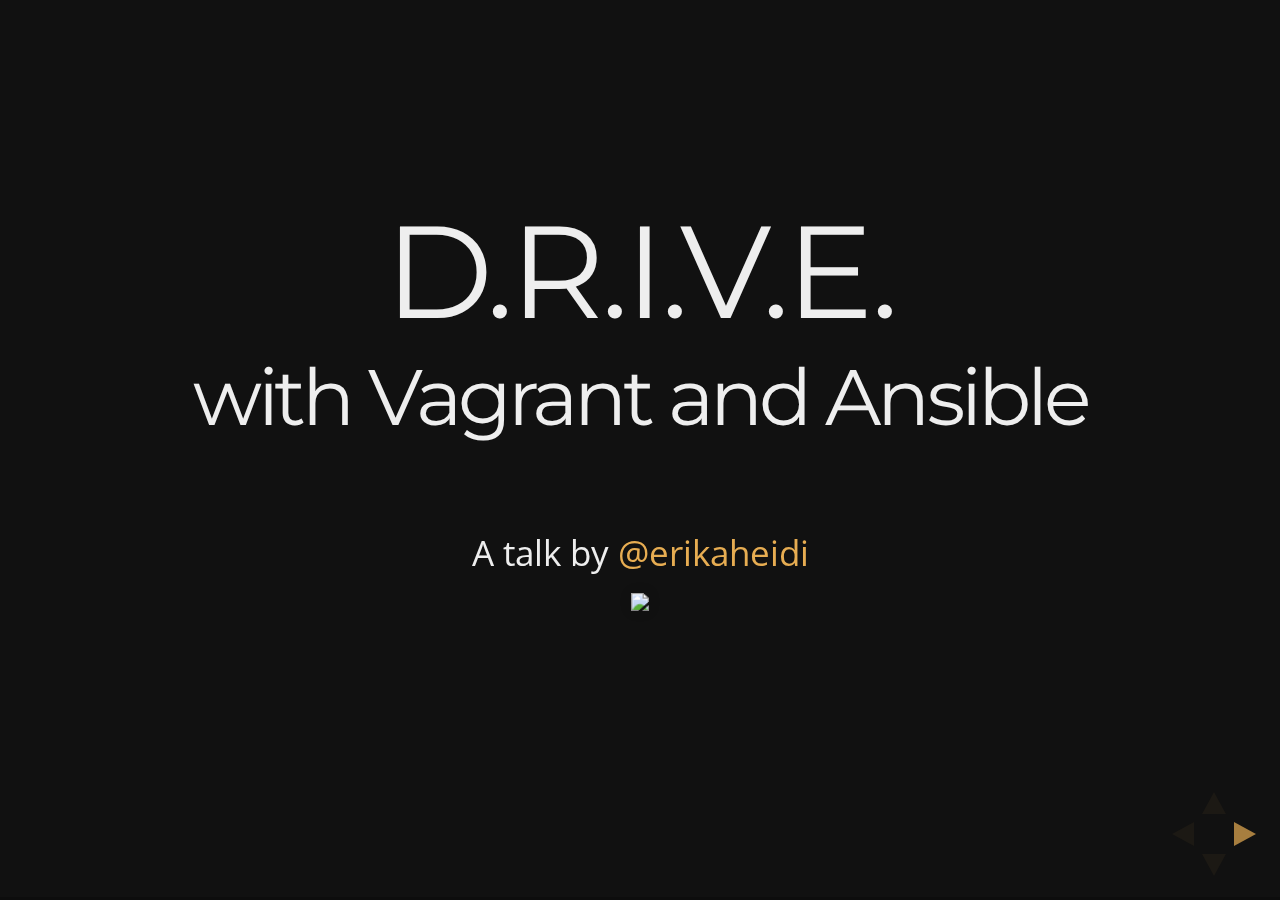
==== commit 25e9f4b0: "removed unused images" ====
--- a/DRIVE/index.html
+++ b/DRIVE/index.html
@@ -422,7 +422,7 @@
 
                 <section>
                     <h2>Wait...</h2>
-                    <img src="images/waitwhat.gif">
+                    <img src="img/waitwhat.gif">
                     <p>How do I use this?</p>
                 </section>
 
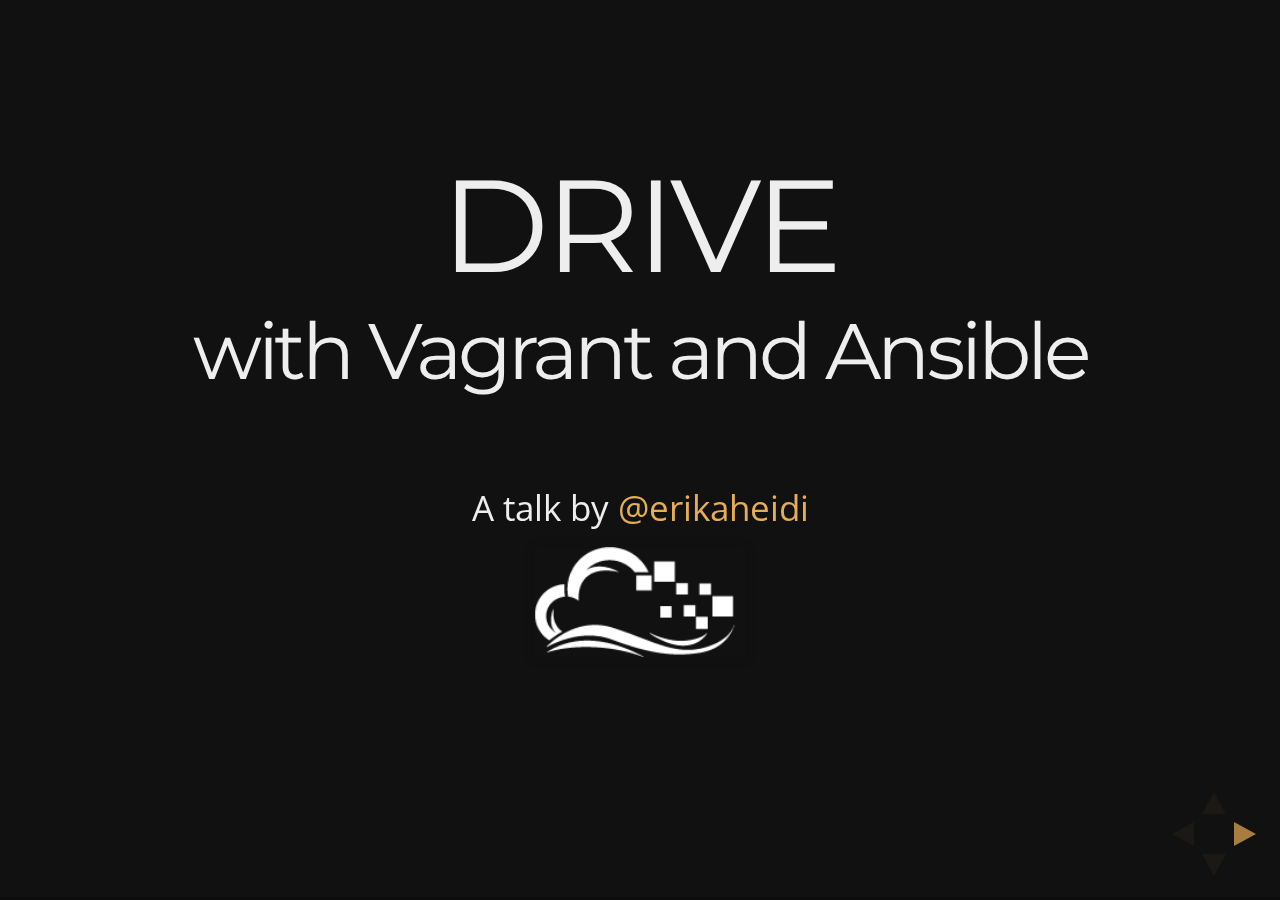
==== commit 3d1c1820: "updates" ====
--- a/DRIVE/index.html
+++ b/DRIVE/index.html
@@ -47,11 +47,11 @@
                 </section>-->
 
 				<section>
-					<h1>D.R.I.V.E.<br/>
+					<h1>DRIVE<br/>
                         <small>with Vagrant and Ansible</small></h1>
 					<p>
 						A talk by <a href="http://twitter.com/erikaheidi">@erikaheidi</a><br>
-                        <img style="border:0;background:none" src="images/do.png">
+                        <img style="border:0;background:none" src="img/do.png">
 					</p>
 				</section>
 
@@ -95,15 +95,17 @@
                     <h2>What a Time to Be Alive!</h2>
                     <img src="img/builtin.png">
 
-                    <img src="img/ubuntu.png" style="border: none; background-color: transparent; float: left">
-                    <img src="img/git-logo.png" style="border: none; background-color: transparent; float: left">
-
+                    <div class="tools">
+                        <img src="img/ubuntu.png">
+                        <img src="img/git-logo.png">
+                        <img src="img/DO_Logo_Horizontal_White.png">
+                    </div>
                 </section>
 
                 <section>
                     <h2>But, still...</h2>
                     <p>"It works on my machine..."</p>
-                    <img src="img/catslap.gif">
+                    <img src="img/nic_no.gif">
                 </section>
 
                 <section>
@@ -112,7 +114,7 @@
                 </section>
 
                 <section>
-                    <h2>D.R.I.V.E.</h2>
+                    <h2>D.R.I.V.E</h2>
                     <ul>
                         <li><strong>D</strong>isposable</li>
                         <li><strong>R</strong>eplicable</li>
@@ -123,40 +125,36 @@
                 </section>
 
                 <section>
-                    IMAGE explaining: disposable + isolated = VMs e containers, etc
-                </section>
-
-                <section>
-                    <h2>Virtual Machines</h2>
-                    <ul>
-                        <li class="fragment"><strong>Disposable</strong> Machine</li>
-                        <li class="fragment"><strong>Isolated</strong> Environment</li>
-                        <li class="fragment">Tools:
-                            <ul>
-                                <li>VirtualBox</li>
-                                <li>VMWare</li>
-                                <li>KVM</li>
-                                <li>Xen</li>
-                            </ul>
-                        </li>
-
-                    </ul>
-                </section>
-
-                <section>
-                    <h2>Configuration Management</h2>
-                    <ul>
-                        <li class="fragment"><strong>Replicable</strong> Provisioning</li>
-                        <li class="fragment">"Blueprint" of the Provisioning can be <strong>Versioned</strong></li>
-                        <li class="fragment">Tools:
-                            <ul>
-                                <li>Ansible</li>
-                                <li>Puppet</li>
-                                <li>Chef</li>
-                                <li>Salt</li>
-                            </ul>
-                        </li>
-                    </ul>
+                    <h2>D.R.I.V.E</h2>
+                    <div class="output left">
+                        <h3>Disposable & Isolated</h3>
+                        <ul class="fragment">
+                            <li><strong>Virtual Machines</strong></li>
+                            <li>Tools:
+                                <ul>
+                                    <li>VirtualBox</li>
+                                    <li>VMWare</li>
+                                    <li>KVM</li>
+                                    <li>Xen</li>
+                                </ul>
+                            </li>
+                        </ul>
+                    </div>
+
+                    <div class="output">
+                        <h3>Replicable & Versioned</h3>
+                        <ul class="fragment">
+                            <li><strong>Config Management</strong></li>
+                            <li>Tools:
+                                <ul>
+                                    <li>Ansible</li>
+                                    <li>Puppet</li>
+                                    <li>Chef</li>
+                                    <li>Salt</li>
+                                </ul>
+                            </li>
+                        </ul>
+                    </div>
                 </section>
 
                 <section>
@@ -174,14 +172,19 @@
                 </section>
 
                 <section>
+                    <h2>How Vagrant Works</h2>
+                    <img src="img/howitworks.png" style="background-color: #FFFFFF">
+                </section>
+
+                <section>
                     <h2>Otto?</h2>
                     <img src="img/otto.png">
                     <blockquote class="fragment">"Otto is very young and while we tout it as a successor to Vagrant, it'll take time to reach the maturity level that Vagrant is already at. We don't recommend dropping Vagrant today, but look to Otto for the future.."</blockquote>
                 </section>
 
                 <section>
-                    <h2>How Vagrant Works</h2>
-                    <img src="img/howitworks.png" style="background-color: #FFFFFF">
+                    <h2>Closing the Gap</h2>
+                    <h3>Between <strong>DEV</strong> and <strong>PROD</strong></h3>
                 </section>
 
                 <section>
--- a/DRIVE/css/custom.css
+++ b/DRIVE/css/custom.css
@@ -15,4 +15,18 @@
 
 strong {
     color: #068ee9 !important;
+}
+
+div.tools {
+    text-align: center;
+    margin: 0 auto;
+}
+
+div.tools img {
+    float: left;
+    height: 80px;
+    width: auto;
+    margin: 15px 20px !important;
+    border: none !important;
+    background-color: transparent !important;
 }